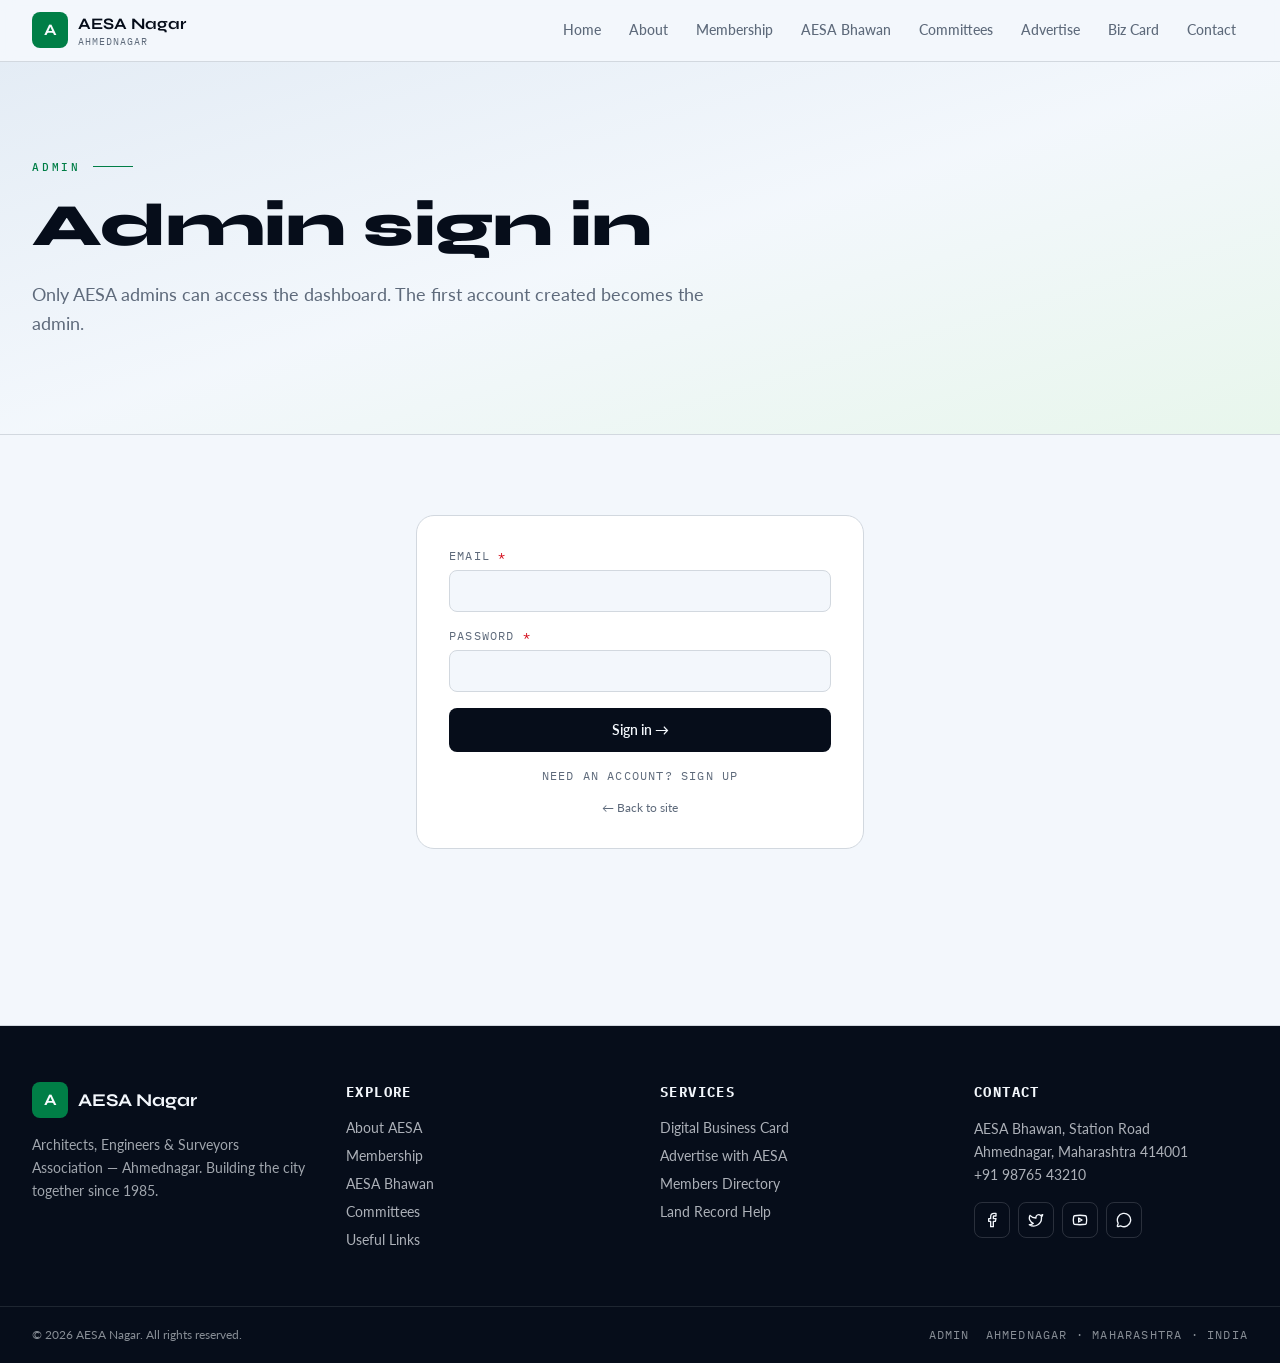
==== static/admin-login.html @ c2d3aa10 "Changes" ====
<!DOCTYPE html><html lang="en"><head><meta charSet="utf-8"/><meta name="viewport" content="width=device-width, initial-scale=1"/><link rel="stylesheet" href="https://fonts.googleapis.com/css2?family=Syne:wght@600;700;800&amp;family=IBM+Plex+Mono:wght@400;500;600&amp;family=Lato:wght@300;400;700;900&amp;display=swap" data-precedence="default"/><link rel="stylesheet" href="assets/site.css"><link rel="stylesheet" href="/@tanstack-start/styles.css?routes=__root__%2C%2Fadmin_%2Flogin" data-tanstack-router-dev-styles="true" data-precedence="default"/><title>Admin Login — AESA Nagar</title><meta name="description" content="Official website of the Architects, Engineers &amp; Surveyors Association, Ahmednagar — membership, AESA Bhawan booking, service provider directory, and more."/><meta name="author" content="AESA Nagar"/><meta property="og:title" content="AESA Nagar — Architects, Engineers &amp; Surveyors Association"/><meta property="og:description" content="Membership, AESA Bhawan booking, service provider directory and resources for Ahmednagar&#x27;s built-environment community."/><meta property="og:type" content="website"/><meta name="twitter:card" content="summary"/><meta name="robots" content="noindex"/><link rel="preconnect" href="https://fonts.googleapis.com"/><link rel="preconnect" href="https://fonts.gstatic.com" crossorigin="anonymous"/></head><body><div class="flex min-h-screen flex-col"><header class="sticky top-0 z-40 border-b border-border bg-background/85 backdrop-blur"><div class="mx-auto flex max-w-7xl items-center justify-between px-5 py-3 lg:px-8"><a href="index.html" class="flex items-center gap-2.5"><div class="grid h-9 w-9 place-items-center rounded-md bg-brand text-brand-foreground font-display font-bold">A</div><div class="leading-tight"><div class="font-display text-base font-bold text-ink">AESA Nagar</div><div class="text-[10px] tracking-widest text-muted-foreground uppercase font-mono">Ahmednagar</div></div></a><nav class="hidden lg:flex items-center gap-1"><a href="index.html" class="rounded-md px-3 py-2 text-sm font-medium text-muted-foreground transition-colors hover:bg-secondary hover:text-ink">Home</a><a href="about.html" class="rounded-md px-3 py-2 text-sm font-medium text-muted-foreground transition-colors hover:bg-secondary hover:text-ink">About</a><a href="membership.html" class="rounded-md px-3 py-2 text-sm font-medium text-muted-foreground transition-colors hover:bg-secondary hover:text-ink">Membership</a><a href="bhawan.html" class="rounded-md px-3 py-2 text-sm font-medium text-muted-foreground transition-colors hover:bg-secondary hover:text-ink">AESA Bhawan</a><a href="committees.html" class="rounded-md px-3 py-2 text-sm font-medium text-muted-foreground transition-colors hover:bg-secondary hover:text-ink">Committees</a><a href="advertise.html" class="rounded-md px-3 py-2 text-sm font-medium text-muted-foreground transition-colors hover:bg-secondary hover:text-ink">Advertise</a><a href="business-card.html" class="rounded-md px-3 py-2 text-sm font-medium text-muted-foreground transition-colors hover:bg-secondary hover:text-ink">Biz Card</a><a href="contact.html" class="rounded-md px-3 py-2 text-sm font-medium text-muted-foreground transition-colors hover:bg-secondary hover:text-ink">Contact</a></nav><button aria-label="Menu" class="lg:hidden grid h-10 w-10 place-items-center rounded-md border border-border"><svg xmlns="http://www.w3.org/2000/svg" width="24" height="24" viewBox="0 0 24 24" fill="none" stroke="currentColor" stroke-width="2" stroke-linecap="round" stroke-linejoin="round" class="lucide lucide-menu h-5 w-5" aria-hidden="true"><path d="M4 5h16"></path><path d="M4 12h16"></path><path d="M4 19h16"></path></svg></button></div></header><main class="flex-1"><!--$--><div><section class="border-b border-border bg-gradient-to-br from-secondary via-background to-[oklch(0.96_0.02_155)]"><div class="mx-auto max-w-7xl px-5 lg:px-8 py-16 lg:py-24"><div class="eyebrow flex items-center gap-3 mb-5"><span>Admin</span><span class="h-px w-10 bg-brand"></span></div><h1 class="font-display text-4xl md:text-5xl lg:text-6xl font-extrabold max-w-3xl">Admin sign in</h1><p class="mt-6 max-w-2xl text-base md:text-lg text-muted-foreground leading-relaxed">Only AESA admins can access the dashboard. The first account created becomes the admin.</p></div></section><section class="mx-auto max-w-7xl px-5 lg:px-8 py-14 lg:py-20 "><div class="max-w-md mx-auto rounded-2xl border border-border bg-card p-6 lg:p-8"><form data-form="admin-" class="space-y-4"><label class="block "><div class="mb-1.5 text-xs font-mono uppercase tracking-widest text-muted-foreground">Email<!-- --> <span class="text-destructive">*</span></div><input required="" type="email" class="w-full rounded-md border border-input bg-background px-3 py-2.5 text-sm text-ink outline-none focus:border-brand focus:ring-2 focus:ring-brand/20 placeholder:text-muted-foreground/60 " value=""/></label><label class="block "><div class="mb-1.5 text-xs font-mono uppercase tracking-widest text-muted-foreground">Password<!-- --> <span class="text-destructive">*</span></div><input required="" type="password" minLength="8" class="w-full rounded-md border border-input bg-background px-3 py-2.5 text-sm text-ink outline-none focus:border-brand focus:ring-2 focus:ring-brand/20 placeholder:text-muted-foreground/60 " value=""/></label><button type="submit" class="w-full inline-flex items-center justify-center rounded-md bg-ink px-6 py-3 text-sm font-semibold text-background hover:opacity-90 disabled:opacity-50">Sign in →</button><button type="button" class="block w-full text-center text-xs font-mono uppercase tracking-widest text-muted-foreground hover:text-ink">Need an account? Sign up</button><a href="index.html" class="block text-center text-xs text-muted-foreground hover:text-ink">← Back to site</a></form></div></section></div><!--/$--></main><footer class="mt-24 border-t border-border bg-ink text-background"><div class="mx-auto max-w-7xl px-5 py-14 lg:px-8 grid gap-10 md:grid-cols-4"><div><div class="flex items-center gap-2.5 mb-4"><div class="grid h-9 w-9 place-items-center rounded-md bg-brand text-brand-foreground font-display font-bold">A</div><div class="font-display text-lg font-bold">AESA Nagar</div></div><p class="text-sm text-background/65 leading-relaxed">Architects, Engineers &amp; Surveyors Association — Ahmednagar. Building the city together since 1985.</p></div><div><h4 class="text-background text-sm font-mono uppercase tracking-widest mb-4">Explore</h4><ul class="space-y-2 text-sm text-background/70"><li><a href="about.html" class="hover:text-brand">About AESA</a></li><li><a href="membership.html" class="hover:text-brand">Membership</a></li><li><a href="bhawan.html" class="hover:text-brand">AESA Bhawan</a></li><li><a href="committees.html" class="hover:text-brand">Committees</a></li><li><a href="useful-links.html" class="hover:text-brand">Useful Links</a></li></ul></div><div><h4 class="text-background text-sm font-mono uppercase tracking-widest mb-4">Services</h4><ul class="space-y-2 text-sm text-background/70"><li><a href="business-card.html" class="hover:text-brand">Digital Business Card</a></li><li><a href="advertise.html" class="hover:text-brand">Advertise with AESA</a></li><li><a href="members.html" class="hover:text-brand">Members Directory</a></li><li><a href="land-records.html" class="hover:text-brand">Land Record Help</a></li></ul></div><div><h4 class="text-background text-sm font-mono uppercase tracking-widest mb-4">Contact</h4><p class="text-sm text-background/70 leading-relaxed">AESA Bhawan, Station Road<br/>Ahmednagar, Maharashtra 414001<br/><a href="tel:+919876543210" class="hover:text-brand">+91 98765 43210</a></p><div class="mt-4 flex gap-2"><a href="#" aria-label="social" class="grid h-9 w-9 place-items-center rounded-md border border-background/15 hover:bg-brand hover:border-brand transition-colors"><svg xmlns="http://www.w3.org/2000/svg" width="24" height="24" viewBox="0 0 24 24" fill="none" stroke="currentColor" stroke-width="2" stroke-linecap="round" stroke-linejoin="round" class="lucide lucide-facebook h-4 w-4" aria-hidden="true"><path d="M18 2h-3a5 5 0 0 0-5 5v3H7v4h3v8h4v-8h3l1-4h-4V7a1 1 0 0 1 1-1h3z"></path></svg></a><a href="#" aria-label="social" class="grid h-9 w-9 place-items-center rounded-md border border-background/15 hover:bg-brand hover:border-brand transition-colors"><svg xmlns="http://www.w3.org/2000/svg" width="24" height="24" viewBox="0 0 24 24" fill="none" stroke="currentColor" stroke-width="2" stroke-linecap="round" stroke-linejoin="round" class="lucide lucide-twitter h-4 w-4" aria-hidden="true"><path d="M22 4s-.7 2.1-2 3.4c1.6 10-9.4 17.3-18 11.6 2.2.1 4.4-.6 6-2C3 15.5.5 9.6 3 5c2.2 2.6 5.6 4.1 9 4-.9-4.2 4-6.6 7-3.8 1.1 0 3-1.2 3-1.2z"></path></svg></a><a href="#" aria-label="social" class="grid h-9 w-9 place-items-center rounded-md border border-background/15 hover:bg-brand hover:border-brand transition-colors"><svg xmlns="http://www.w3.org/2000/svg" width="24" height="24" viewBox="0 0 24 24" fill="none" stroke="currentColor" stroke-width="2" stroke-linecap="round" stroke-linejoin="round" class="lucide lucide-youtube h-4 w-4" aria-hidden="true"><path d="M2.5 17a24.12 24.12 0 0 1 0-10 2 2 0 0 1 1.4-1.4 49.56 49.56 0 0 1 16.2 0A2 2 0 0 1 21.5 7a24.12 24.12 0 0 1 0 10 2 2 0 0 1-1.4 1.4 49.55 49.55 0 0 1-16.2 0A2 2 0 0 1 2.5 17"></path><path d="m10 15 5-3-5-3z"></path></svg></a><a href="#" aria-label="social" class="grid h-9 w-9 place-items-center rounded-md border border-background/15 hover:bg-brand hover:border-brand transition-colors"><svg xmlns="http://www.w3.org/2000/svg" width="24" height="24" viewBox="0 0 24 24" fill="none" stroke="currentColor" stroke-width="2" stroke-linecap="round" stroke-linejoin="round" class="lucide lucide-message-circle h-4 w-4" aria-hidden="true"><path d="M2.992 16.342a2 2 0 0 1 .094 1.167l-1.065 3.29a1 1 0 0 0 1.236 1.168l3.413-.998a2 2 0 0 1 1.099.092 10 10 0 1 0-4.777-4.719"></path></svg></a></div></div></div><div class="border-t border-background/10"><div class="mx-auto max-w-7xl px-5 lg:px-8 py-5 flex flex-col md:flex-row gap-2 items-center justify-between text-xs text-background/55"><div>© <!-- -->2026<!-- --> AESA Nagar. All rights reserved.</div><div class="flex items-center gap-4"><a class="font-mono tracking-widest uppercase hover:text-brand active" href="admin-login.html" data-status="active" aria-current="page">Admin</a><span class="font-mono tracking-widest uppercase">Ahmednagar · Maharashtra · India</span></div></div></div></footer></div><script src="assets/app.js"></script></body></html>
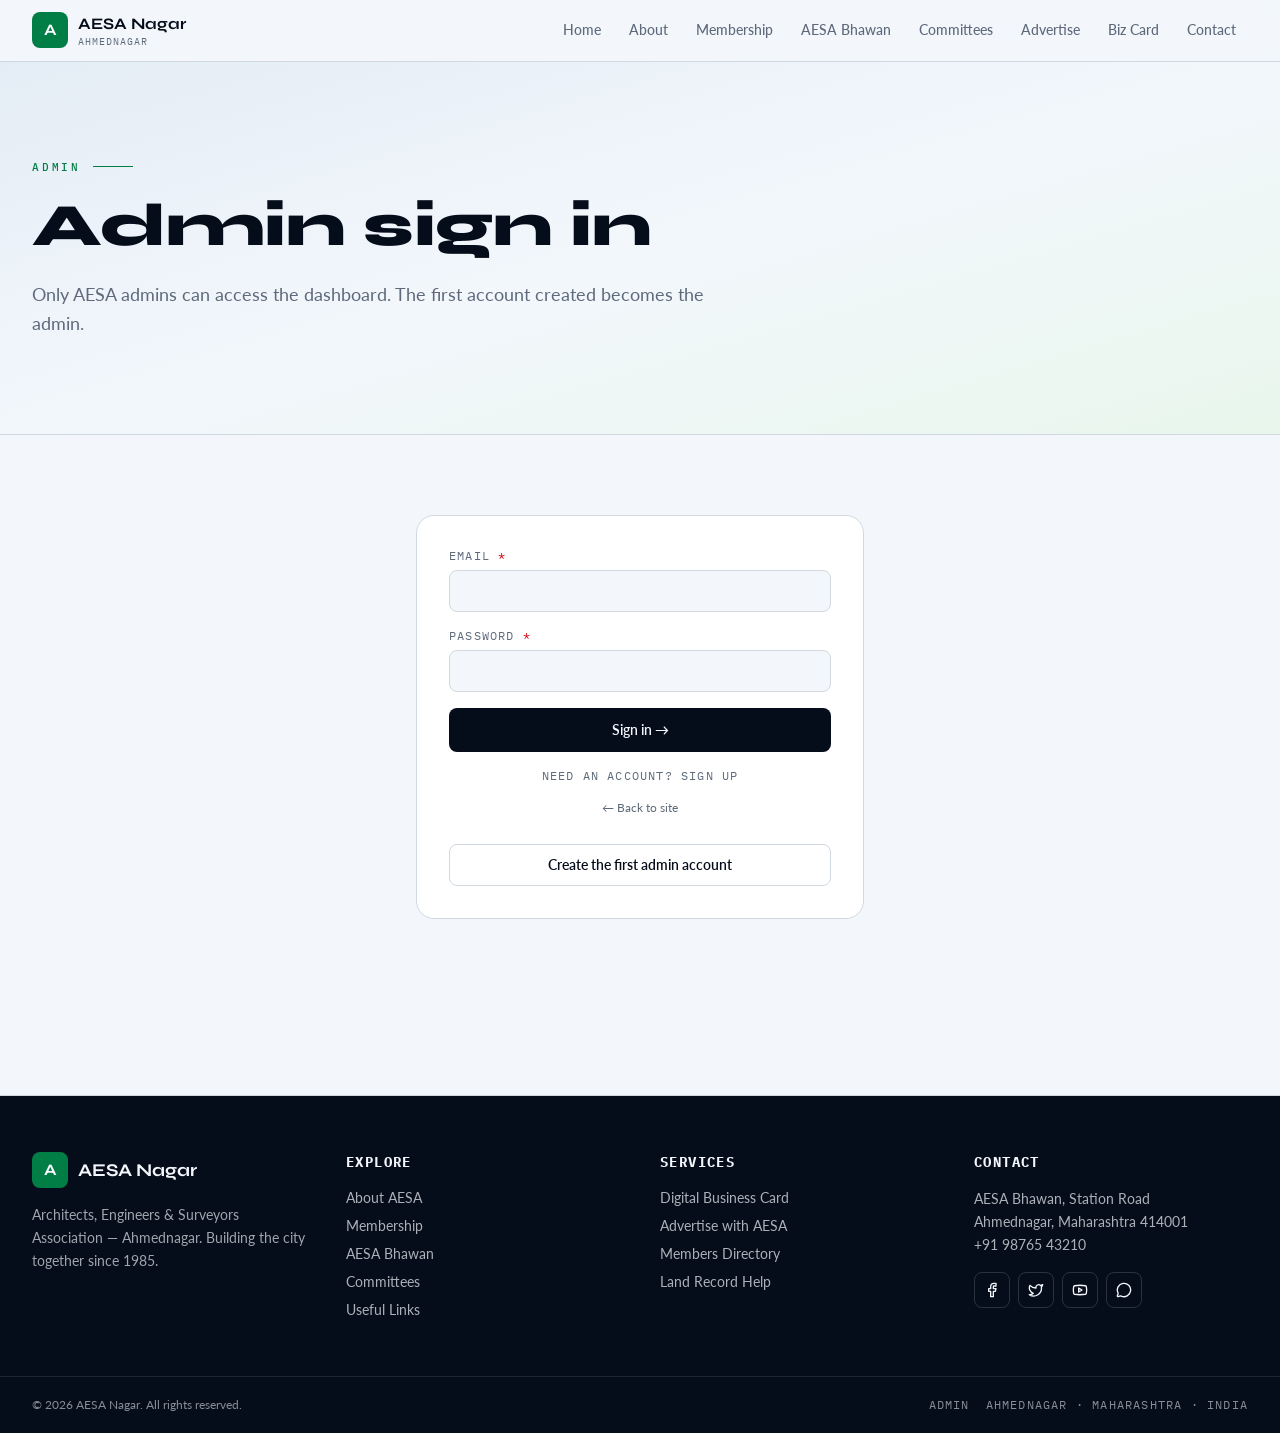
==== commit 92804104: "Changes" ====
--- a/static/admin-login.html
+++ b/static/admin-login.html
@@ -1 +1 @@
-<!DOCTYPE html><html lang="en"><head><meta charSet="utf-8"/><meta name="viewport" content="width=device-width, initial-scale=1"/><link rel="stylesheet" href="https://fonts.googleapis.com/css2?family=Syne:wght@600;700;800&amp;family=IBM+Plex+Mono:wght@400;500;600&amp;family=Lato:wght@300;400;700;900&amp;display=swap" data-precedence="default"/><link rel="stylesheet" href="assets/site.css"><link rel="stylesheet" href="/@tanstack-start/styles.css?routes=__root__%2C%2Fadmin_%2Flogin" data-tanstack-router-dev-styles="true" data-precedence="default"/><title>Admin Login — AESA Nagar</title><meta name="description" content="Official website of the Architects, Engineers &amp; Surveyors Association, Ahmednagar — membership, AESA Bhawan booking, service provider directory, and more."/><meta name="author" content="AESA Nagar"/><meta property="og:title" content="AESA Nagar — Architects, Engineers &amp; Surveyors Association"/><meta property="og:description" content="Membership, AESA Bhawan booking, service provider directory and resources for Ahmednagar&#x27;s built-environment community."/><meta property="og:type" content="website"/><meta name="twitter:card" content="summary"/><meta name="robots" content="noindex"/><link rel="preconnect" href="https://fonts.googleapis.com"/><link rel="preconnect" href="https://fonts.gstatic.com" crossorigin="anonymous"/></head><body><div class="flex min-h-screen flex-col"><header class="sticky top-0 z-40 border-b border-border bg-background/85 backdrop-blur"><div class="mx-auto flex max-w-7xl items-center justify-between px-5 py-3 lg:px-8"><a href="index.html" class="flex items-center gap-2.5"><div class="grid h-9 w-9 place-items-center rounded-md bg-brand text-brand-foreground font-display font-bold">A</div><div class="leading-tight"><div class="font-display text-base font-bold text-ink">AESA Nagar</div><div class="text-[10px] tracking-widest text-muted-foreground uppercase font-mono">Ahmednagar</div></div></a><nav class="hidden lg:flex items-center gap-1"><a href="index.html" class="rounded-md px-3 py-2 text-sm font-medium text-muted-foreground transition-colors hover:bg-secondary hover:text-ink">Home</a><a href="about.html" class="rounded-md px-3 py-2 text-sm font-medium text-muted-foreground transition-colors hover:bg-secondary hover:text-ink">About</a><a href="membership.html" class="rounded-md px-3 py-2 text-sm font-medium text-muted-foreground transition-colors hover:bg-secondary hover:text-ink">Membership</a><a href="bhawan.html" class="rounded-md px-3 py-2 text-sm font-medium text-muted-foreground transition-colors hover:bg-secondary hover:text-ink">AESA Bhawan</a><a href="committees.html" class="rounded-md px-3 py-2 text-sm font-medium text-muted-foreground transition-colors hover:bg-secondary hover:text-ink">Committees</a><a href="advertise.html" class="rounded-md px-3 py-2 text-sm font-medium text-muted-foreground transition-colors hover:bg-secondary hover:text-ink">Advertise</a><a href="business-card.html" class="rounded-md px-3 py-2 text-sm font-medium text-muted-foreground transition-colors hover:bg-secondary hover:text-ink">Biz Card</a><a href="contact.html" class="rounded-md px-3 py-2 text-sm font-medium text-muted-foreground transition-colors hover:bg-secondary hover:text-ink">Contact</a></nav><button aria-label="Menu" class="lg:hidden grid h-10 w-10 place-items-center rounded-md border border-border"><svg xmlns="http://www.w3.org/2000/svg" width="24" height="24" viewBox="0 0 24 24" fill="none" stroke="currentColor" stroke-width="2" stroke-linecap="round" stroke-linejoin="round" class="lucide lucide-menu h-5 w-5" aria-hidden="true"><path d="M4 5h16"></path><path d="M4 12h16"></path><path d="M4 19h16"></path></svg></button></div></header><main class="flex-1"><!--$--><div><section class="border-b border-border bg-gradient-to-br from-secondary via-background to-[oklch(0.96_0.02_155)]"><div class="mx-auto max-w-7xl px-5 lg:px-8 py-16 lg:py-24"><div class="eyebrow flex items-center gap-3 mb-5"><span>Admin</span><span class="h-px w-10 bg-brand"></span></div><h1 class="font-display text-4xl md:text-5xl lg:text-6xl font-extrabold max-w-3xl">Admin sign in</h1><p class="mt-6 max-w-2xl text-base md:text-lg text-muted-foreground leading-relaxed">Only AESA admins can access the dashboard. The first account created becomes the admin.</p></div></section><section class="mx-auto max-w-7xl px-5 lg:px-8 py-14 lg:py-20 "><div class="max-w-md mx-auto rounded-2xl border border-border bg-card p-6 lg:p-8"><form data-form="admin-" class="space-y-4"><label class="block "><div class="mb-1.5 text-xs font-mono uppercase tracking-widest text-muted-foreground">Email<!-- --> <span class="text-destructive">*</span></div><input required="" type="email" class="w-full rounded-md border border-input bg-background px-3 py-2.5 text-sm text-ink outline-none focus:border-brand focus:ring-2 focus:ring-brand/20 placeholder:text-muted-foreground/60 " value=""/></label><label class="block "><div class="mb-1.5 text-xs font-mono uppercase tracking-widest text-muted-foreground">Password<!-- --> <span class="text-destructive">*</span></div><input required="" type="password" minLength="8" class="w-full rounded-md border border-input bg-background px-3 py-2.5 text-sm text-ink outline-none focus:border-brand focus:ring-2 focus:ring-brand/20 placeholder:text-muted-foreground/60 " value=""/></label><button type="submit" class="w-full inline-flex items-center justify-center rounded-md bg-ink px-6 py-3 text-sm font-semibold text-background hover:opacity-90 disabled:opacity-50">Sign in →</button><button type="button" class="block w-full text-center text-xs font-mono uppercase tracking-widest text-muted-foreground hover:text-ink">Need an account? Sign up</button><a href="index.html" class="block text-center text-xs text-muted-foreground hover:text-ink">← Back to site</a></form></div></section></div><!--/$--></main><footer class="mt-24 border-t border-border bg-ink text-background"><div class="mx-auto max-w-7xl px-5 py-14 lg:px-8 grid gap-10 md:grid-cols-4"><div><div class="flex items-center gap-2.5 mb-4"><div class="grid h-9 w-9 place-items-center rounded-md bg-brand text-brand-foreground font-display font-bold">A</div><div class="font-display text-lg font-bold">AESA Nagar</div></div><p class="text-sm text-background/65 leading-relaxed">Architects, Engineers &amp; Surveyors Association — Ahmednagar. Building the city together since 1985.</p></div><div><h4 class="text-background text-sm font-mono uppercase tracking-widest mb-4">Explore</h4><ul class="space-y-2 text-sm text-background/70"><li><a href="about.html" class="hover:text-brand">About AESA</a></li><li><a href="membership.html" class="hover:text-brand">Membership</a></li><li><a href="bhawan.html" class="hover:text-brand">AESA Bhawan</a></li><li><a href="committees.html" class="hover:text-brand">Committees</a></li><li><a href="useful-links.html" class="hover:text-brand">Useful Links</a></li></ul></div><div><h4 class="text-background text-sm font-mono uppercase tracking-widest mb-4">Services</h4><ul class="space-y-2 text-sm text-background/70"><li><a href="business-card.html" class="hover:text-brand">Digital Business Card</a></li><li><a href="advertise.html" class="hover:text-brand">Advertise with AESA</a></li><li><a href="members.html" class="hover:text-brand">Members Directory</a></li><li><a href="land-records.html" class="hover:text-brand">Land Record Help</a></li></ul></div><div><h4 class="text-background text-sm font-mono uppercase tracking-widest mb-4">Contact</h4><p class="text-sm text-background/70 leading-relaxed">AESA Bhawan, Station Road<br/>Ahmednagar, Maharashtra 414001<br/><a href="tel:+919876543210" class="hover:text-brand">+91 98765 43210</a></p><div class="mt-4 flex gap-2"><a href="#" aria-label="social" class="grid h-9 w-9 place-items-center rounded-md border border-background/15 hover:bg-brand hover:border-brand transition-colors"><svg xmlns="http://www.w3.org/2000/svg" width="24" height="24" viewBox="0 0 24 24" fill="none" stroke="currentColor" stroke-width="2" stroke-linecap="round" stroke-linejoin="round" class="lucide lucide-facebook h-4 w-4" aria-hidden="true"><path d="M18 2h-3a5 5 0 0 0-5 5v3H7v4h3v8h4v-8h3l1-4h-4V7a1 1 0 0 1 1-1h3z"></path></svg></a><a href="#" aria-label="social" class="grid h-9 w-9 place-items-center rounded-md border border-background/15 hover:bg-brand hover:border-brand transition-colors"><svg xmlns="http://www.w3.org/2000/svg" width="24" height="24" viewBox="0 0 24 24" fill="none" stroke="currentColor" stroke-width="2" stroke-linecap="round" stroke-linejoin="round" class="lucide lucide-twitter h-4 w-4" aria-hidden="true"><path d="M22 4s-.7 2.1-2 3.4c1.6 10-9.4 17.3-18 11.6 2.2.1 4.4-.6 6-2C3 15.5.5 9.6 3 5c2.2 2.6 5.6 4.1 9 4-.9-4.2 4-6.6 7-3.8 1.1 0 3-1.2 3-1.2z"></path></svg></a><a href="#" aria-label="social" class="grid h-9 w-9 place-items-center rounded-md border border-background/15 hover:bg-brand hover:border-brand transition-colors"><svg xmlns="http://www.w3.org/2000/svg" width="24" height="24" viewBox="0 0 24 24" fill="none" stroke="currentColor" stroke-width="2" stroke-linecap="round" stroke-linejoin="round" class="lucide lucide-youtube h-4 w-4" aria-hidden="true"><path d="M2.5 17a24.12 24.12 0 0 1 0-10 2 2 0 0 1 1.4-1.4 49.56 49.56 0 0 1 16.2 0A2 2 0 0 1 21.5 7a24.12 24.12 0 0 1 0 10 2 2 0 0 1-1.4 1.4 49.55 49.55 0 0 1-16.2 0A2 2 0 0 1 2.5 17"></path><path d="m10 15 5-3-5-3z"></path></svg></a><a href="#" aria-label="social" class="grid h-9 w-9 place-items-center rounded-md border border-background/15 hover:bg-brand hover:border-brand transition-colors"><svg xmlns="http://www.w3.org/2000/svg" width="24" height="24" viewBox="0 0 24 24" fill="none" stroke="currentColor" stroke-width="2" stroke-linecap="round" stroke-linejoin="round" class="lucide lucide-message-circle h-4 w-4" aria-hidden="true"><path d="M2.992 16.342a2 2 0 0 1 .094 1.167l-1.065 3.29a1 1 0 0 0 1.236 1.168l3.413-.998a2 2 0 0 1 1.099.092 10 10 0 1 0-4.777-4.719"></path></svg></a></div></div></div><div class="border-t border-background/10"><div class="mx-auto max-w-7xl px-5 lg:px-8 py-5 flex flex-col md:flex-row gap-2 items-center justify-between text-xs text-background/55"><div>© <!-- -->2026<!-- --> AESA Nagar. All rights reserved.</div><div class="flex items-center gap-4"><a class="font-mono tracking-widest uppercase hover:text-brand active" href="admin-login.html" data-status="active" aria-current="page">Admin</a><span class="font-mono tracking-widest uppercase">Ahmednagar · Maharashtra · India</span></div></div></div></footer></div><script src="assets/app.js"></script></body></html>+<!DOCTYPE html><html lang="en"><head><meta charSet="utf-8"/><meta name="viewport" content="width=device-width, initial-scale=1"/><link rel="stylesheet" href="https://fonts.googleapis.com/css2?family=Syne:wght@600;700;800&amp;family=IBM+Plex+Mono:wght@400;500;600&amp;family=Lato:wght@300;400;700;900&amp;display=swap" data-precedence="default"/><link rel="stylesheet" href="assets/site.css"><link rel="stylesheet" href="/@tanstack-start/styles.css?routes=__root__%2C%2Fadmin_%2Flogin" data-tanstack-router-dev-styles="true" data-precedence="default"/><title>Admin Login — AESA Nagar</title><meta name="description" content="Official website of the Architects, Engineers &amp; Surveyors Association, Ahmednagar — membership, AESA Bhawan booking, service provider directory, and more."/><meta name="author" content="AESA Nagar"/><meta property="og:title" content="AESA Nagar — Architects, Engineers &amp; Surveyors Association"/><meta property="og:description" content="Membership, AESA Bhawan booking, service provider directory and resources for Ahmednagar&#x27;s built-environment community."/><meta property="og:type" content="website"/><meta name="twitter:card" content="summary"/><meta name="robots" content="noindex"/><link rel="preconnect" href="https://fonts.googleapis.com"/><link rel="preconnect" href="https://fonts.gstatic.com" crossorigin="anonymous"/></head><body><div class="flex min-h-screen flex-col"><header class="sticky top-0 z-40 border-b border-border bg-background/85 backdrop-blur"><div class="mx-auto flex max-w-7xl items-center justify-between px-5 py-3 lg:px-8"><a href="index.html" class="flex items-center gap-2.5"><div class="grid h-9 w-9 place-items-center rounded-md bg-brand text-brand-foreground font-display font-bold">A</div><div class="leading-tight"><div class="font-display text-base font-bold text-ink">AESA Nagar</div><div class="text-[10px] tracking-widest text-muted-foreground uppercase font-mono">Ahmednagar</div></div></a><nav class="hidden lg:flex items-center gap-1"><a href="index.html" class="rounded-md px-3 py-2 text-sm font-medium text-muted-foreground transition-colors hover:bg-secondary hover:text-ink">Home</a><a href="about.html" class="rounded-md px-3 py-2 text-sm font-medium text-muted-foreground transition-colors hover:bg-secondary hover:text-ink">About</a><a href="membership.html" class="rounded-md px-3 py-2 text-sm font-medium text-muted-foreground transition-colors hover:bg-secondary hover:text-ink">Membership</a><a href="bhawan.html" class="rounded-md px-3 py-2 text-sm font-medium text-muted-foreground transition-colors hover:bg-secondary hover:text-ink">AESA Bhawan</a><a href="committees.html" class="rounded-md px-3 py-2 text-sm font-medium text-muted-foreground transition-colors hover:bg-secondary hover:text-ink">Committees</a><a href="advertise.html" class="rounded-md px-3 py-2 text-sm font-medium text-muted-foreground transition-colors hover:bg-secondary hover:text-ink">Advertise</a><a href="business-card.html" class="rounded-md px-3 py-2 text-sm font-medium text-muted-foreground transition-colors hover:bg-secondary hover:text-ink">Biz Card</a><a href="contact.html" class="rounded-md px-3 py-2 text-sm font-medium text-muted-foreground transition-colors hover:bg-secondary hover:text-ink">Contact</a></nav><button aria-label="Menu" class="lg:hidden grid h-10 w-10 place-items-center rounded-md border border-border"><svg xmlns="http://www.w3.org/2000/svg" width="24" height="24" viewBox="0 0 24 24" fill="none" stroke="currentColor" stroke-width="2" stroke-linecap="round" stroke-linejoin="round" class="lucide lucide-menu h-5 w-5" aria-hidden="true"><path d="M4 5h16"></path><path d="M4 12h16"></path><path d="M4 19h16"></path></svg></button></div></header><main class="flex-1"><!--$--><div><section class="border-b border-border bg-gradient-to-br from-secondary via-background to-[oklch(0.96_0.02_155)]"><div class="mx-auto max-w-7xl px-5 lg:px-8 py-16 lg:py-24"><div class="eyebrow flex items-center gap-3 mb-5"><span>Admin</span><span class="h-px w-10 bg-brand"></span></div><h1 class="font-display text-4xl md:text-5xl lg:text-6xl font-extrabold max-w-3xl">Admin sign in</h1><p class="mt-6 max-w-2xl text-base md:text-lg text-muted-foreground leading-relaxed">Only AESA admins can access the dashboard. The first account created becomes the admin.</p></div></section><section class="mx-auto max-w-7xl px-5 lg:px-8 py-14 lg:py-20 "><div class="max-w-md mx-auto rounded-2xl border border-border bg-card p-6 lg:p-8"><form data-form="admin-" class="space-y-4"><label class="block "><div class="mb-1.5 text-xs font-mono uppercase tracking-widest text-muted-foreground">Email<!-- --> <span class="text-destructive">*</span></div><input required="" type="email" class="w-full rounded-md border border-input bg-background px-3 py-2.5 text-sm text-ink outline-none focus:border-brand focus:ring-2 focus:ring-brand/20 placeholder:text-muted-foreground/60 " value=""/></label><label class="block "><div class="mb-1.5 text-xs font-mono uppercase tracking-widest text-muted-foreground">Password<!-- --> <span class="text-destructive">*</span></div><input required="" type="password" minLength="8" class="w-full rounded-md border border-input bg-background px-3 py-2.5 text-sm text-ink outline-none focus:border-brand focus:ring-2 focus:ring-brand/20 placeholder:text-muted-foreground/60 " value=""/></label><button type="submit" class="w-full inline-flex items-center justify-center rounded-md bg-ink px-6 py-3 text-sm font-semibold text-background hover:opacity-90 disabled:opacity-50">Sign in →</button><button type="button" class="block w-full text-center text-xs font-mono uppercase tracking-widest text-muted-foreground hover:text-ink">Need an account? Sign up</button><a href="index.html" class="block text-center text-xs text-muted-foreground hover:text-ink">← Back to site</a></form></div></section></div><!--/$--></main><footer class="mt-24 border-t border-border bg-ink text-background"><div class="mx-auto max-w-7xl px-5 py-14 lg:px-8 grid gap-10 md:grid-cols-4"><div><div class="flex items-center gap-2.5 mb-4"><div class="grid h-9 w-9 place-items-center rounded-md bg-brand text-brand-foreground font-display font-bold">A</div><div class="font-display text-lg font-bold">AESA Nagar</div></div><p class="text-sm text-background/65 leading-relaxed">Architects, Engineers &amp; Surveyors Association — Ahmednagar. Building the city together since 1985.</p></div><div><h4 class="text-background text-sm font-mono uppercase tracking-widest mb-4">Explore</h4><ul class="space-y-2 text-sm text-background/70"><li><a href="about.html" class="hover:text-brand">About AESA</a></li><li><a href="membership.html" class="hover:text-brand">Membership</a></li><li><a href="bhawan.html" class="hover:text-brand">AESA Bhawan</a></li><li><a href="committees.html" class="hover:text-brand">Committees</a></li><li><a href="useful-links.html" class="hover:text-brand">Useful Links</a></li></ul></div><div><h4 class="text-background text-sm font-mono uppercase tracking-widest mb-4">Services</h4><ul class="space-y-2 text-sm text-background/70"><li><a href="business-card.html" class="hover:text-brand">Digital Business Card</a></li><li><a href="advertise.html" class="hover:text-brand">Advertise with AESA</a></li><li><a href="members.html" class="hover:text-brand">Members Directory</a></li><li><a href="land-records.html" class="hover:text-brand">Land Record Help</a></li></ul></div><div><h4 class="text-background text-sm font-mono uppercase tracking-widest mb-4">Contact</h4><p class="text-sm text-background/70 leading-relaxed">AESA Bhawan, Station Road<br/>Ahmednagar, Maharashtra 414001<br/><a href="tel:+919876543210" class="hover:text-brand">+91 98765 43210</a></p><div class="mt-4 flex gap-2"><a href="#" aria-label="social" class="grid h-9 w-9 place-items-center rounded-md border border-background/15 hover:bg-brand hover:border-brand transition-colors"><svg xmlns="http://www.w3.org/2000/svg" width="24" height="24" viewBox="0 0 24 24" fill="none" stroke="currentColor" stroke-width="2" stroke-linecap="round" stroke-linejoin="round" class="lucide lucide-facebook h-4 w-4" aria-hidden="true"><path d="M18 2h-3a5 5 0 0 0-5 5v3H7v4h3v8h4v-8h3l1-4h-4V7a1 1 0 0 1 1-1h3z"></path></svg></a><a href="#" aria-label="social" class="grid h-9 w-9 place-items-center rounded-md border border-background/15 hover:bg-brand hover:border-brand transition-colors"><svg xmlns="http://www.w3.org/2000/svg" width="24" height="24" viewBox="0 0 24 24" fill="none" stroke="currentColor" stroke-width="2" stroke-linecap="round" stroke-linejoin="round" class="lucide lucide-twitter h-4 w-4" aria-hidden="true"><path d="M22 4s-.7 2.1-2 3.4c1.6 10-9.4 17.3-18 11.6 2.2.1 4.4-.6 6-2C3 15.5.5 9.6 3 5c2.2 2.6 5.6 4.1 9 4-.9-4.2 4-6.6 7-3.8 1.1 0 3-1.2 3-1.2z"></path></svg></a><a href="#" aria-label="social" class="grid h-9 w-9 place-items-center rounded-md border border-background/15 hover:bg-brand hover:border-brand transition-colors"><svg xmlns="http://www.w3.org/2000/svg" width="24" height="24" viewBox="0 0 24 24" fill="none" stroke="currentColor" stroke-width="2" stroke-linecap="round" stroke-linejoin="round" class="lucide lucide-youtube h-4 w-4" aria-hidden="true"><path d="M2.5 17a24.12 24.12 0 0 1 0-10 2 2 0 0 1 1.4-1.4 49.56 49.56 0 0 1 16.2 0A2 2 0 0 1 21.5 7a24.12 24.12 0 0 1 0 10 2 2 0 0 1-1.4 1.4 49.55 49.55 0 0 1-16.2 0A2 2 0 0 1 2.5 17"></path><path d="m10 15 5-3-5-3z"></path></svg></a><a href="#" aria-label="social" class="grid h-9 w-9 place-items-center rounded-md border border-background/15 hover:bg-brand hover:border-brand transition-colors"><svg xmlns="http://www.w3.org/2000/svg" width="24" height="24" viewBox="0 0 24 24" fill="none" stroke="currentColor" stroke-width="2" stroke-linecap="round" stroke-linejoin="round" class="lucide lucide-message-circle h-4 w-4" aria-hidden="true"><path d="M2.992 16.342a2 2 0 0 1 .094 1.167l-1.065 3.29a1 1 0 0 0 1.236 1.168l3.413-.998a2 2 0 0 1 1.099.092 10 10 0 1 0-4.777-4.719"></path></svg></a></div></div></div><div class="border-t border-background/10"><div class="mx-auto max-w-7xl px-5 lg:px-8 py-5 flex flex-col md:flex-row gap-2 items-center justify-between text-xs text-background/55"><div>© <!-- -->2026<!-- --> AESA Nagar. All rights reserved.</div><div class="flex items-center gap-4"><a class="font-mono tracking-widest uppercase hover:text-brand active" href="admin-login.html" data-status="active" aria-current="page">Admin</a><span class="font-mono tracking-widest uppercase">Ahmednagar · Maharashtra · India</span></div></div></div></footer></div><script src="assets/app.js"></script><script src="assets/admin.js"></script></body></html>
